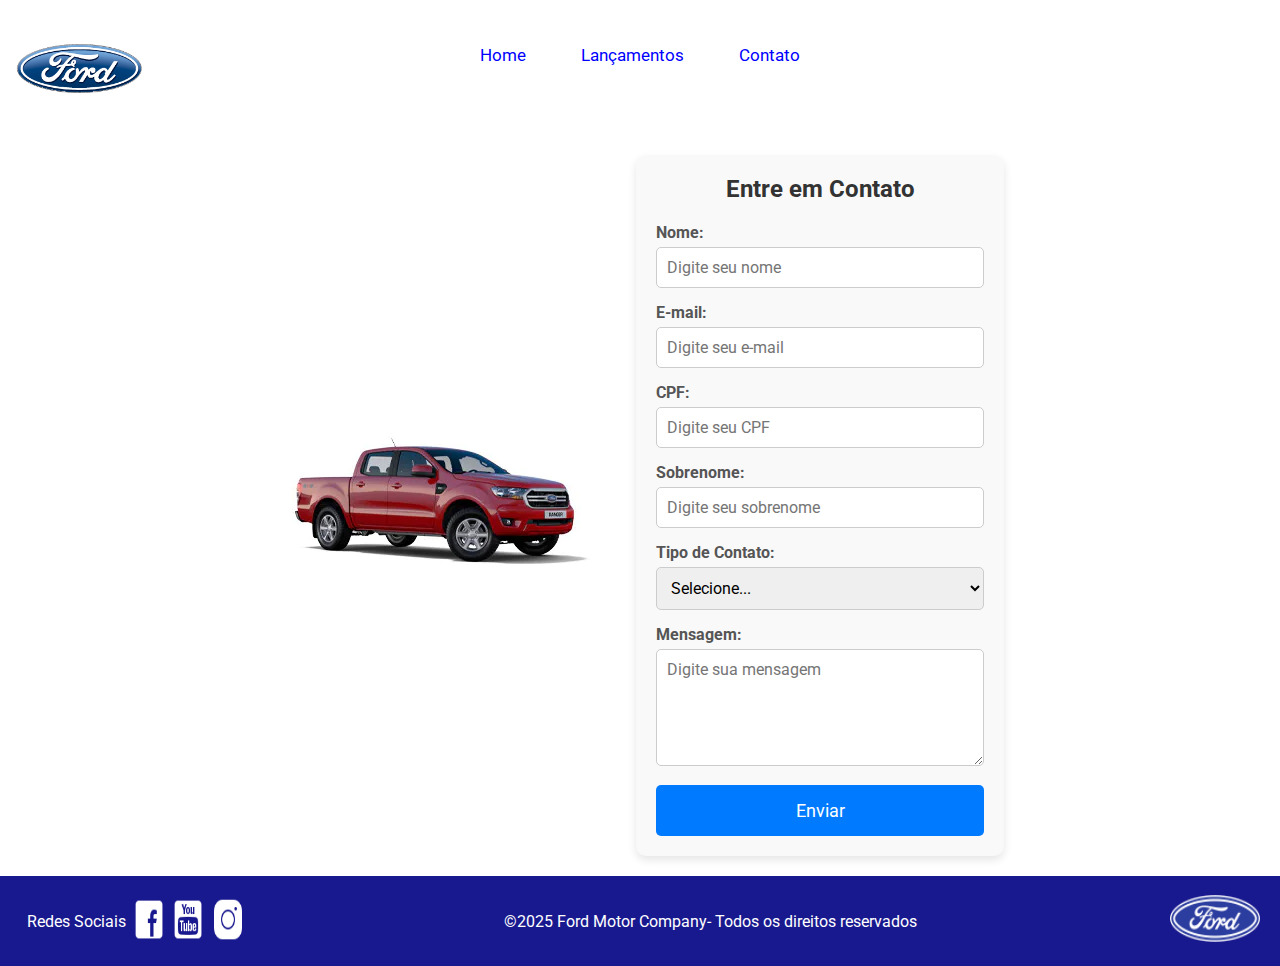
==== html/contato.html @ 7590f538 "first commit" ====
<!DOCTYPE html>
<html lang="en">
<head>
    <meta charset="UTF-8">
    <meta name="viewport" content="width=device-width, initial-scale=1.0">
    <link rel="stylesheet" href="/css/style_contato.css">
    <link rel="stylesheet" href="/css/responsive_contato.css">
    <title>Contato</title>
</head>
<body>

    <header>

        <img class="logo" src="/img/logo-ford-256.png" alt="">
 
        <nav>
             
         <ul>
 
             <li><a href="/index.html">Home</a></li>
             <li><a href="/html/lancamentos.html">Lançamentos</a></li>
             <li><a href="/html/contato.html">Contato</a></li>
 
         </ul>
 
        </nav>
 
     </header>

     <main>
        <section class="container_formulario_imagem">
            <!-- Contêiner da Imagem -->
            <div class="imagem">
                <img src="/img/xls 2.2 diesel.jpg" alt="Imagem de exemplo">
            </div>
        
            <!-- Contêiner do Formulário -->
<div class="formulario_contato">
    <h2>Entre em Contato</h2>
    <form action="/index.html" method="get">
        <!-- Campo Nome -->
        <div class="campo">
            <label for="nome">Nome:</label>
            <input type="text" id="nome" name="nome" placeholder="Digite seu nome" required>
        </div>

        <!-- Campo E-mail -->
        <div class="campo">
            <label for="email">E-mail:</label>
            <input type="email" id="email" name="email" placeholder="Digite seu e-mail" required>
        </div>

        <!-- Campo CPF -->
        <div class="campo">
            <label for="cpf">CPF:</label>
            <input type="number" id="cpf" name="cpf" placeholder="Digite seu CPF" required>
        </div>

        <!-- Campo Sobrenome -->
        <div class="campo">
            <label for="sobrenome">Sobrenome:</label>
            <input type="text" id="sobrenome" name="sobrenome" placeholder="Digite seu sobrenome" required>
        </div>

        <!-- Campo Tipo de Contato -->
        <div class="campo">
            <label for="tipo_contato">Tipo de Contato:</label>
            <select id="tipo_contato" name="tipo_contato" placeholder="Como Deseja ser chamado" required>
                <option value="">Selecione...</option>
                <option value="elogio">Elogio</option>
                <option value="reclamacao">Reclamação</option>
                <option value="solicitacao">Solicitação</option>
            </select>
        </div>

        <!-- Campo Mensagem -->
        <div class="campo">
            <label for="mensagem">Mensagem:</label>
            <textarea id="mensagem" name="mensagem" rows="5" placeholder="Digite sua mensagem" required></textarea>
        </div>

        <!-- Botão Enviar -->
        <button type="submit">Enviar</button>
    </form>
</div>

            </div>
        </section>
     </main>

     
     <footer>
        <section class="seccao_logos">
            <p>Redes Sociais</p>
            <!-- <img src="./img/facebook-50.png" alt="Facebook">
            <img src="./img/youtube-squared-50.png" alt="YouTube">
            <img src="./img/instagram-logo-50.png" alt="Instagram"> -->
            <a href="https://www.facebook.com/FordBrasil/?locale=pt_BR" target="_blank">
                <img src="/img/facebook-50.png" alt="Facebook">
            </a>           
            <a href="https://www.youtube.com/fordbrasil" target="_blank">
                <img src="/img/youtube-squared-50.png" alt="YouTube">
            </a>          
            <a href="https://www.instagram.com/fordbrasil/" target="_blank">
                <img src="/img/instagram-logo-50.png" alt="Instagram">
            </a>
        </section>

        <section class="direitos_autorais">
            &copy;2025 Ford Motor Company- Todos os direitos reservados
        </section>
    
        <section class="logo_ford">
            <img src="/img/ford-96.png" alt="Ford">
        </section>
    </footer>


</body>
</html>
---- css/style_contato.css ----
@import url('https://fonts.googleapis.com/css2?family=Noto+Sans:ital,wght@0,100..900;1,100..900&family=Press+Start+2P&family=Roboto:ital,wght@0,100;0,300;0,400;0,500;0,700;0,900;1,100;1,300;1,400;1,500;1,700;1,900&display=swap');

* {
    margin: 0;
    padding: 0;
    box-sizing: border-box;
    list-style: none;
    text-decoration: none;
    font-family: 'Roboto';
}

body {
    display: flex;
    flex-direction: column;
    min-height: 100vh; /* Garante que o body ocupe pelo menos a altura da viewport */
}

header {
    /* border: solid 2px red; */
    height: 15vh;
    display: flex;
    align-items: center;
    justify-content: center;
}

header .logo {
    /* border: solid 2px blue; */
    width: 10vw;
    position: absolute;
    left: 15px;
}

header nav {
    /* border:  solid2px black; */
    width: 25vw;
    height: 5vh;
}

header nav ul {
    display: flex;
    align-items: center;
    justify-content: space-between;
}

header nav ul li {
    font-size: 17px;
    font-weight: 15px;
    color: blue;
    transition: color 0.3s ease;
}

header nav a {
    text-decoration: none;
    color: blue;
    transition: 0.3s;
}

header nav a:hover {
    color: black;
    font-size: 20px;
}

main {
    flex: 1; /* Ocupa o espaço restante */
    display: flex;
    align-items: center;
    justify-content: center;
    /* border: solid 2px black; */
}

/* Contêiner principal (imagem + formulário) */
.container_formulario_imagem {
    display: flex;
    align-items: center;
    gap: 40px;
    max-width: 1200px;
    margin: 0 auto;
    padding: 20px;
    /* border: solid 2px blue; */
    width: 60vw;
}

/* Estilos para a imagem */
.imagem img {
    max-width: 100%;
    height: auto;
    border-radius: 10px;
}

/* Estilos para o formulário */
.formulario_contato {
    flex: 1;
    background-color: #f9f9f9;
    padding: 20px;
    border-radius: 10px;
    box-shadow: 0 4px 8px rgba(0, 0, 0, 0.1);
}

.formulario_contato h2 {
    text-align: center;
    margin-bottom: 20px;
    color: #333;
}

.campo {
    margin-bottom: 15px;
}

.campo label {
    display: block;
    margin-bottom: 5px;
    font-weight: bold;
    color: #555;
}

.campo input,
.campo select,
.campo textarea {
    width: 100%;
    padding: 10px;
    border: 1px solid #ccc;
    border-radius: 5px;
    font-size: 16px;
}

.campo textarea {
    resize: vertical;
}

button[type="submit"] {
    display: block;
    width: 100%;
    padding: 15px;
    background-color: #007bff;
    color: white;
    border: none;
    border-radius: 5px;
    font-size: 18px;
    cursor: pointer;
    transition: background-color 0.3s ease, transform 0.3s ease;
}

button[type="submit"]:hover {
    background-color: #0056b3;
    transform: scale(1.05);
}

footer {
    /* border: solid 2px green; */
    height: 10vh;
    background-color: rgb(25, 25, 143);
    display: flex;
    align-items: center;
    justify-content: space-between;
    padding: 0 20px;
    position: sticky;
}

.seccao_logos {
    display: flex;
    align-items: center;
    justify-content: space-evenly;
    width: 18vw;
    gap: 0.5px;
}

.seccao_logos p {
    color: white;
}

.seccao_logos img {
    width: 2.5vw;
    height: 5vh;
}

.direitos_autorais {
    color: white;
}

.logo_ford img {
    width: 7vw;
    height: 48px;
}
---- css/responsive_contato.css ----
/* Responsividade Contato */

@media (max-width: 1200px) {
    .container_formulario_imagem {
        width: 80vw;
    }

    footer .seccao_logos {
        width: 22vw;
    }
}

@media (max-width: 1044px) {
    .imagem img {
        width: 25vw;
    }

    footer .direitos_autorais {
        font-size: 12px;
    }
}

@media (max-width: 880px) {
    header .logo {
        width: 15vw;
    }

    header nav {
        width: 30vw;
    }

    .imagem img {
        width: 20vw;
    }

    footer .seccao_logos p {
        font-size: 12px;
    }

    footer .seccao_logos {
        width: 20vw;
    }

    footer .seccao_logos img {
        width: 3vw;
        height: 4vh;
    }

    footer .logo_ford img {
        width: 6vw;
        height: 4vh;
    }
}

@media (max-width: 768px) {
    header {
        height: 9vh;
        padding: 0 10px;
    }

    header .logo {
        width: 15vw;
    }

    header nav {
        width: 35vw;
    }

    header nav ul li {
        font-size: 14px;
    }

    header nav a:hover {
        font-size: 17px;
    }

    .container_formulario_imagem {
        flex-direction: column;
        width: 80vw;
        gap: 20px;
        padding: 10px;
    }

    .formulario_contato {
        width: 100%;
    }

    .imagem img {
        width: 30vw;
    }

    footer {
        height: 8vh;
    }

    footer .seccao_logos p {
        font-size: 10px;
    }

    footer .seccao_logos {
        width: 22vw;
    }

    footer .seccao_logos img {
        width: 3vw;
        height: 4vh;
    }

    footer .direitos_autorais {
        font-size: 11px;
    }

    footer .logo_ford img {
        width: 8vw;
    }
}

@media (max-width: 600px) {
    footer .seccao_logos {
        width: 22vw;
    }

    footer .seccao_logos img {
        width: 3vw;
        height: 3vh;
    }

    footer .logo_ford img {
        width: 6vw;
        height: 3vh;
    }
}

@media (max-width: 550px) {
    header nav {
        width: 45vw;
    }

    header nav a:hover {
        font-size: 16px;
    }

    .formulario_contato h2 {
        font-size: 18px;
    }

    footer .seccao_logos img {
        width: 3vw;
        height: 3vh;
    }

    footer .seccao_logos p {
        font-size: 8px;
    }

    footer .direitos_autorais {
        font-size: 10px;
    }

    footer .logo_ford img {
        width: 7vw;
        height: 3vh;
    }
}

@media (max-width: 480px) {
    header {
        height: 8vh;
        padding: 0 5px;
    }

    header .logo {
        width: 20vw;
    }

    header nav {
        width: 45vw;
    }

    header nav ul li {
        font-size: 12px;
    }

    header nav a:hover {
        font-size: 15px;
    }

    .container_formulario_imagem {
        width: 90vw;
        gap: 10px;
        padding: 8px;
    }

    .formulario_contato {
        width: 100%;
    }

    .imagem img {
        width: 30vw;
    }

    footer {
        height: 6vh;
    }

    footer .seccao_logos {
        width: 25vw;
    }

    footer .seccao_logos img {
        width: 3vw;
        height: 2vh;
    }

    footer .direitos_autorais {
        font-size: 7px;
    }

    footer .logo_ford img {
        width: 6vw;
        height: 2vh;
    }
}

@media (max-width: 415px) {
    header .logo {
        width: 15vw;
        height: 4vh;
    }

    header nav {
        width: 55vw;
    }

    header nav a:hover {
        font-size: 14px;
    }

    footer .seccao_logos p {
        font-size: 7px;
    }

    footer .seccao_logos img {
        width: 3vw;
        height: 2vh;
    }

    footer .direitos_autorais {
        font-size: 7px;
    }

    footer .logo_ford img {
        width: 7vw;
        height: 2vh;
    }
}

@media (max-width: 350px) {
    header nav {
        width: 55vw;
        height: 6vh;
    }

    header nav ul {
        gap: 2px;
    }

    header nav a {
        font-size: 10px;
    }

    header nav a:hover {
        font-size: 10px;
    }

    footer .seccao_logos p {
        font-size: 6px;
    }

    footer .seccao_logos img {
        width: 3vw;
        height: 2vh;
    }

    footer .direitos_autorais {
        font-size: 6px;
    }

    footer .logo_ford img {
        width: 7vw;
        height: 2vh;
    }
}
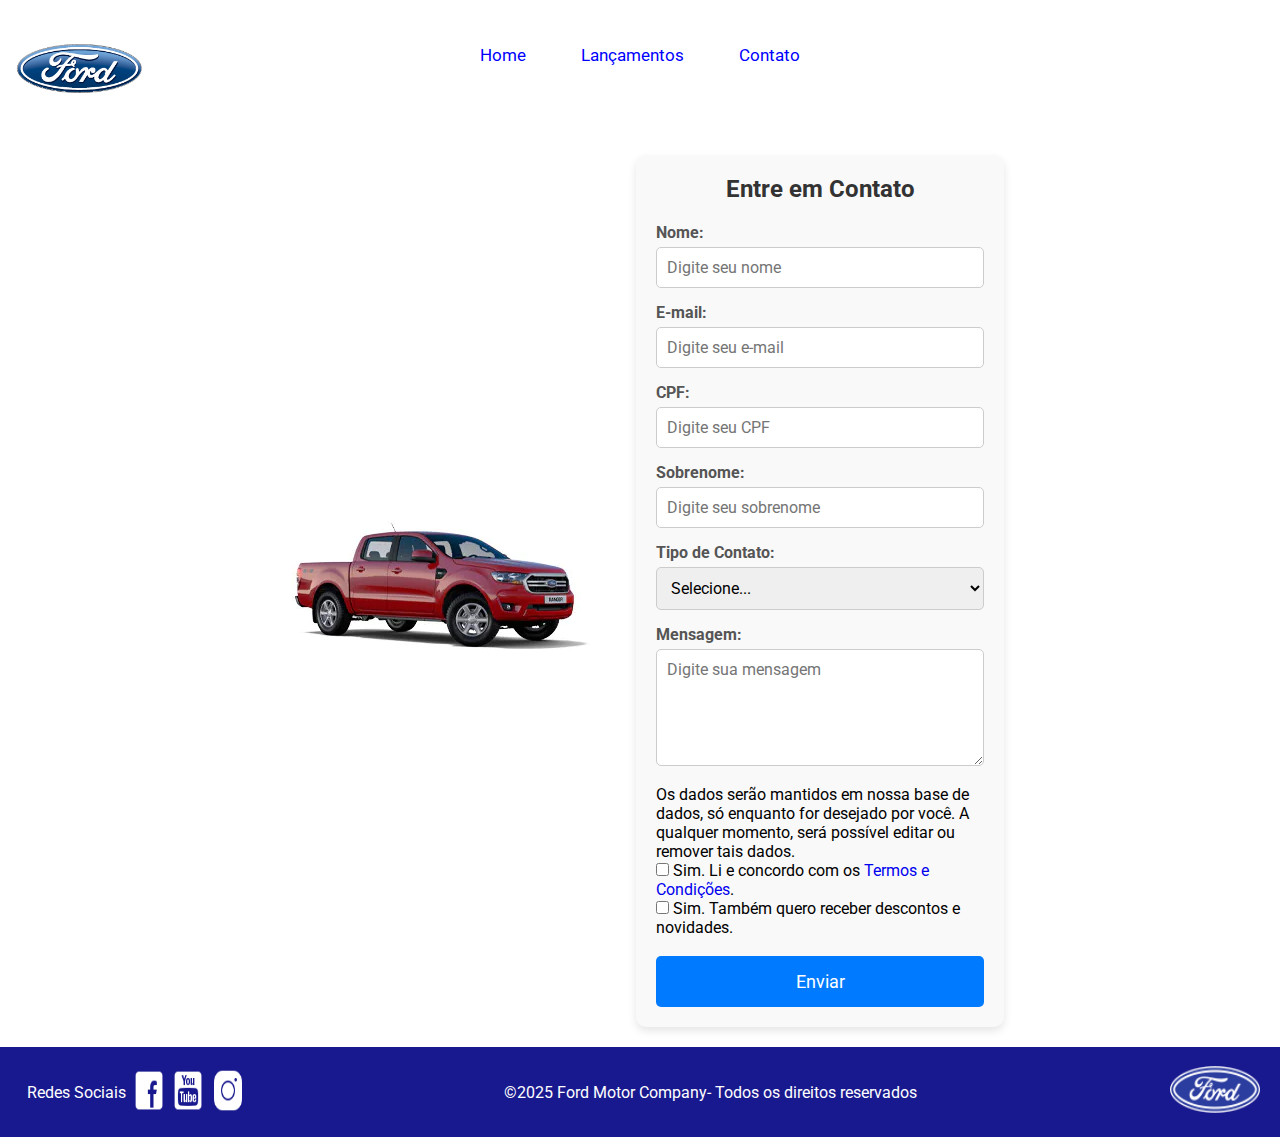
==== commit 7b379809: "second-commit" ====
--- a/html/contato.html
+++ b/html/contato.html
@@ -79,8 +79,30 @@
             <textarea id="mensagem" name="mensagem" rows="5" placeholder="Digite sua mensagem" required></textarea>
         </div>
 
+        <!-- Passo 1: Texto informativo -->
+        <p>
+            Os dados serão mantidos em nossa base de dados, só enquanto for desejado por você.  
+            A qualquer momento, será possível editar ou remover tais dados.
+        </p>
+
+        <!-- Passo 2: Checkboxes -->
+        <label>
+            <input type="checkbox" id="termos" onchange="verificarCheckbox()">
+            Sim. Li e concordo com os  
+            <a href="https://www.ford.com.br/politica-de-privacidade/" target="_blank">Termos e Condições</a>.
+        </label>
+        <br>
+        <label>
+            <input type="checkbox" id="novidades">
+            Sim. Também quero receber descontos e novidades.
+        </label>
+        <br><br>
+
+        <!-- Passo 4: Botão Enviar desativado inicialmente -->
+        <button type="submit" id="enviarBtn" disabled>Enviar</button>
+
         <!-- Botão Enviar -->
-        <button type="submit">Enviar</button>
+        <!-- <button type="submit">Enviar</button> -->
     </form>
 </div>
 
@@ -116,5 +138,6 @@
     </footer>
 
 
+     <script src="../script.js"></script>
 </body>
 </html>